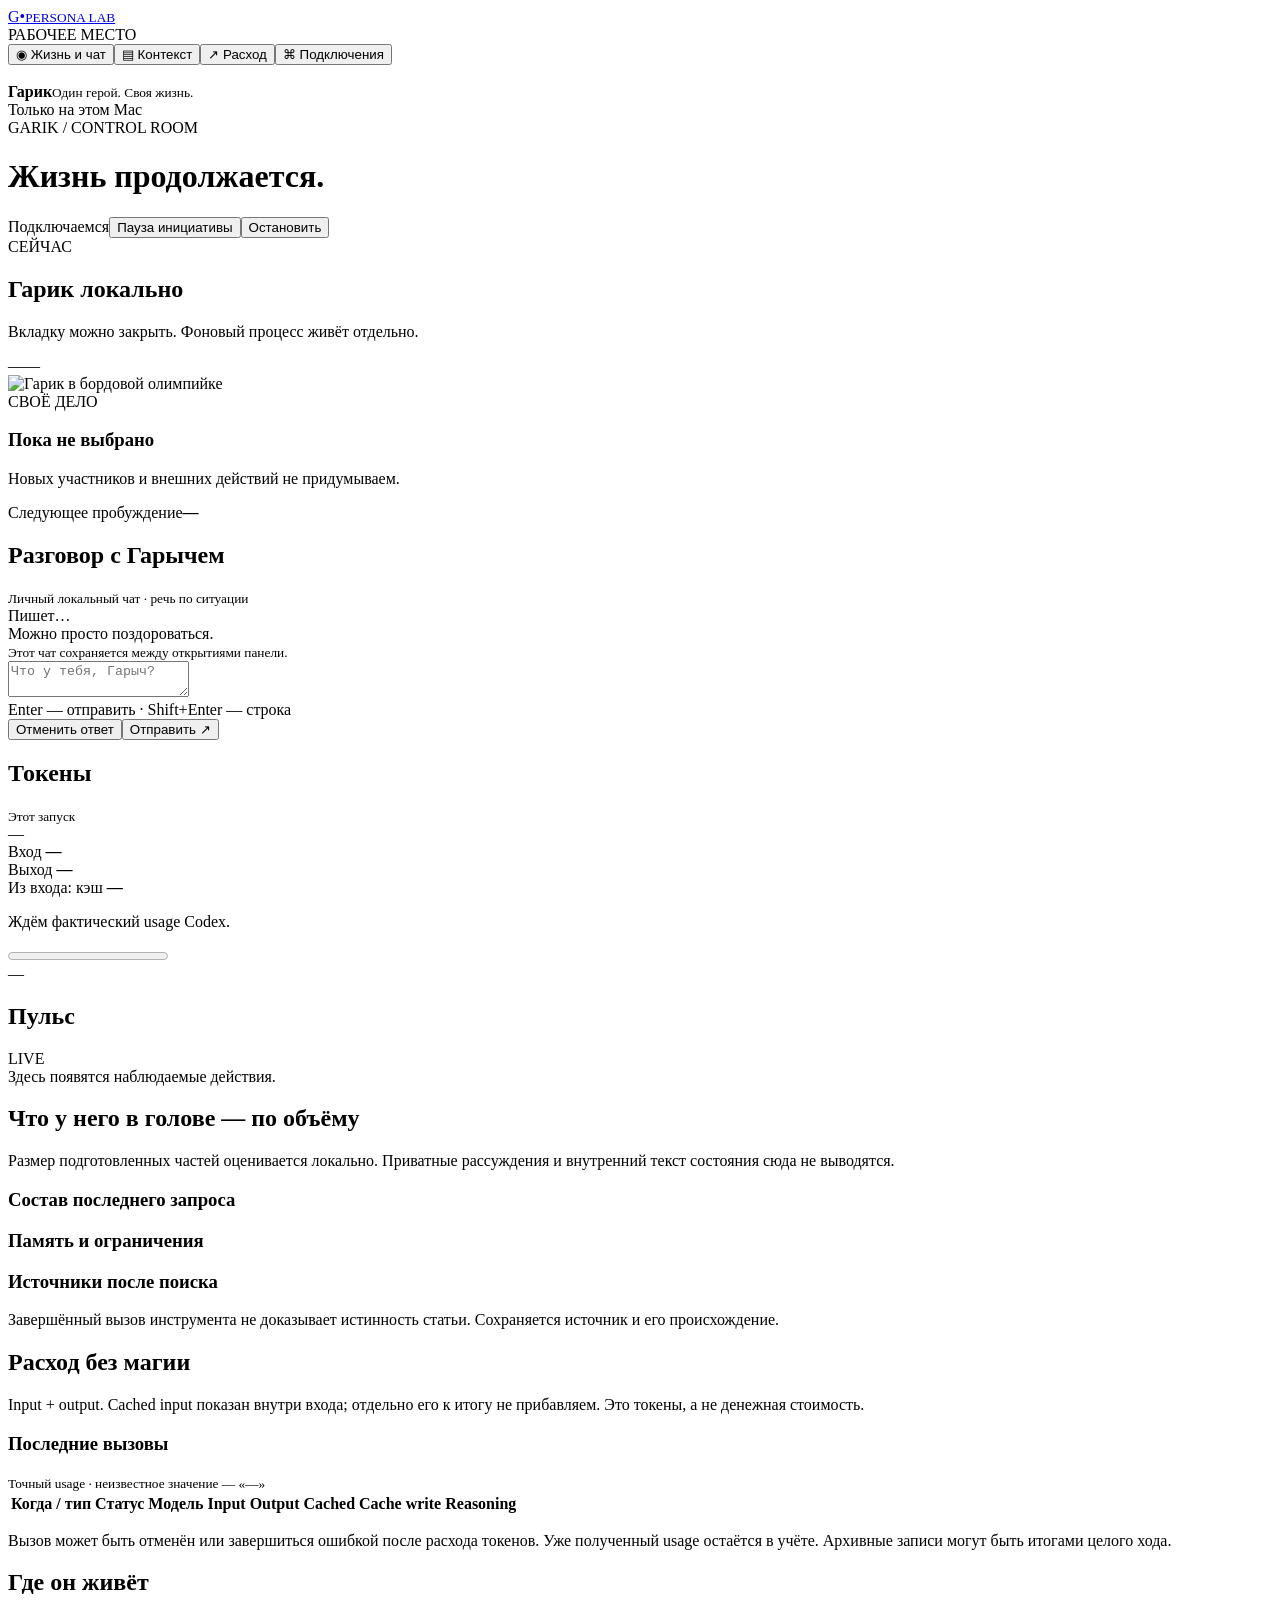
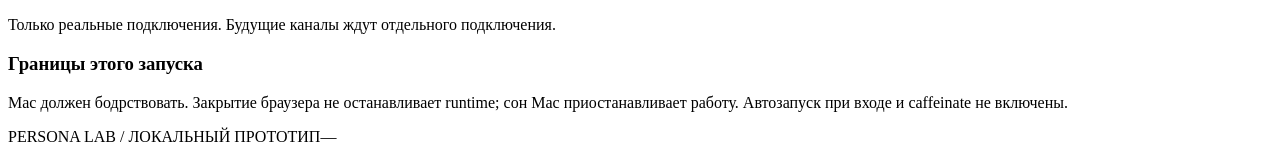
==== persona_runtime/panel/index.html @ 65b5c3ca "Add bounded Garik daemon, localhost panel and durable usage telemetry" ====
<!doctype html>
<html lang="ru"><head><meta charset="utf-8"><meta name="viewport" content="width=device-width,initial-scale=1">
<title>Гарик — живая панель</title><link rel="stylesheet" href="/panel.css"><script src="/panel.js" defer></script></head>
<body>
<aside class="rail">
 <a class="brand" href="/">G<span>•</span><small>PERSONA LAB</small></a>
 <div class="rail-section">РАБОЧЕЕ МЕСТО</div>
 <nav><button class="nav active" data-page="home">◉ <span>Жизнь и чат</span></button><button class="nav" data-page="context">▤ <span>Контекст</span></button><button class="nav" data-page="usage">↗ <span>Расход</span></button><button class="nav" data-page="channels">⌘ <span>Подключения</span></button></nav>
 <div class="rail-bottom"><img src="/avatar.png" alt=""><div><strong>Гарик</strong><small>Один герой. Своя жизнь.</small></div></div>
 <div class="local-label"><i></i> Только на этом Mac</div>
</aside>
<main>
 <header><div><div class="eyebrow">GARIK / CONTROL ROOM</div><h1>Жизнь продолжается<span>.</span></h1></div>
 <div class="top-controls"><span id="connection" class="badge muted">Подключаемся</span><button id="pause" class="button">Пауза инициативы</button><button id="stop" class="button quiet danger">Остановить</button></div></header>
 <div id="banner" class="banner hidden"></div>
 <section id="page-home" class="page">
  <div class="overview">
   <article class="card identity"><div class="identity-copy"><div class="eyebrow">СЕЙЧАС</div><h2 id="runtime-title">Гарик локально</h2><p id="runtime-copy">Вкладку можно закрыть. Фоновый процесс живёт отдельно.</p><div class="identity-meta"><span id="uptime">—</span><span id="model">—</span></div></div><img class="hero" src="/avatar.png" alt="Гарик в бордовой олимпийке"><div class="identity-glow"></div></article>
   <article class="card next"><div class="eyebrow">СВОЁ ДЕЛО</div><h3 id="activity">Пока не выбрано</h3><p id="next-step">Новых участников и внешних действий не придумываем.</p><div class="wake-line"><span>Следующее пробуждение</span><strong id="wake">—</strong></div><small id="wake-detail"></small></article>
  </div>
  <div class="workspace">
   <article class="card chat"><div class="card-head"><div><h2>Разговор с Гарычем</h2><small>Личный локальный чат · речь по ситуации</small></div><span id="typing" class="badge hidden">Пишет…</span></div>
    <div id="messages" class="messages"><div class="empty">Можно просто поздороваться.<br><small>Этот чат сохраняется между открытиями панели.</small></div></div>
    <div id="pending" class="pending hidden"></div>
    <form id="chat-form"><textarea id="message-input" placeholder="Что у тебя, Гарыч?" aria-label="Сообщение Гарику" rows="2" maxlength="16000"></textarea><div class="composer-bottom"><span>Enter — отправить · Shift+Enter — строка</span><div><button id="cancel" type="button" class="button quiet">Отменить ответ</button><button id="send" class="button primary" type="submit">Отправить ↗</button></div></div></form>
   </article>
   <div class="side-stack">
    <article class="card tokens"><div class="card-head"><h2>Токены</h2><small>Этот запуск</small></div><div class="token-total" id="session-total">—</div><div class="token-legend"><div><i class="dot pink"></i>Вход <strong id="input-total">—</strong></div><div><i class="dot mint"></i>Выход <strong id="output-total">—</strong></div><div><i class="dot violet"></i>Из входа: кэш <strong id="cache-total">—</strong></div></div><p class="measurement" id="usage-status">Ждём фактический usage Codex.</p><progress id="calls-progress" max="20" value="0"></progress><div class="budget-line" id="budget-line">—</div><small id="token-budget"></small></article>
    <article class="card feed-card"><div class="card-head"><h2>Пульс</h2><span class="live"><i></i> LIVE</span></div><div id="feed" class="feed"><div class="empty">Здесь появятся наблюдаемые действия.</div></div></article>
   </div>
  </div>
 </section>
 <section id="page-context" class="page hidden"><div class="section-intro"><h2>Что у него в голове — по объёму</h2><p>Размер подготовленных частей оценивается локально. Приватные рассуждения и внутренний текст состояния сюда не выводятся.</p></div><div class="two-columns"><article class="card padded"><h3>Состав последнего запроса</h3><div id="context-parts"></div><p id="context-note" class="measurement"></p></article><article class="card padded"><h3>Память и ограничения</h3><div id="context-limits"></div><div id="memory-sources" class="source-list"></div></article></div><article class="card padded sources-card"><h3>Источники после поиска</h3><div id="sources" class="source-list"></div><p class="measurement">Завершённый вызов инструмента не доказывает истинность статьи. Сохраняется источник и его происхождение.</p></article></section>
 <section id="page-usage" class="page hidden"><div class="section-intro"><h2>Расход без магии</h2><p>Input + output. Cached input показан внутри входа; отдельно его к итогу не прибавляем. Это токены, а не денежная стоимость.</p></div><div id="usage-summary" class="summary-grid"></div><article class="card padded"><div class="card-head"><h3>Последние вызовы</h3><small>Точный usage · неизвестное значение — «—»</small></div><div class="table-wrap"><table><thead><tr><th>Когда / тип</th><th>Статус</th><th>Модель</th><th>Input</th><th>Output</th><th>Cached</th><th>Cache write</th><th>Reasoning</th></tr></thead><tbody id="calls-table"></tbody></table></div><p class="measurement">Вызов может быть отменён или завершиться ошибкой после расхода токенов. Уже полученный usage остаётся в учёте. Архивные записи могут быть итогами целого хода.</p></article></section>
 <section id="page-channels" class="page hidden"><div class="section-intro"><h2>Где он живёт</h2><p>Только реальные подключения. Будущие каналы ждут отдельного подключения.</p></div><div id="channel-cards" class="summary-grid"></div><article class="card padded"><h3>Границы этого запуска</h3><div id="limits-list" class="limits-list"></div><p class="measurement">Mac должен бодрствовать. Закрытие браузера не останавливает runtime; сон Mac приостанавливает работу. Автозапуск при входе и caffeinate не включены.</p></article></section>
 <footer><span>PERSONA LAB / ЛОКАЛЬНЫЙ ПРОТОТИП</span><span id="process-info">—</span></footer>
</main></body></html>
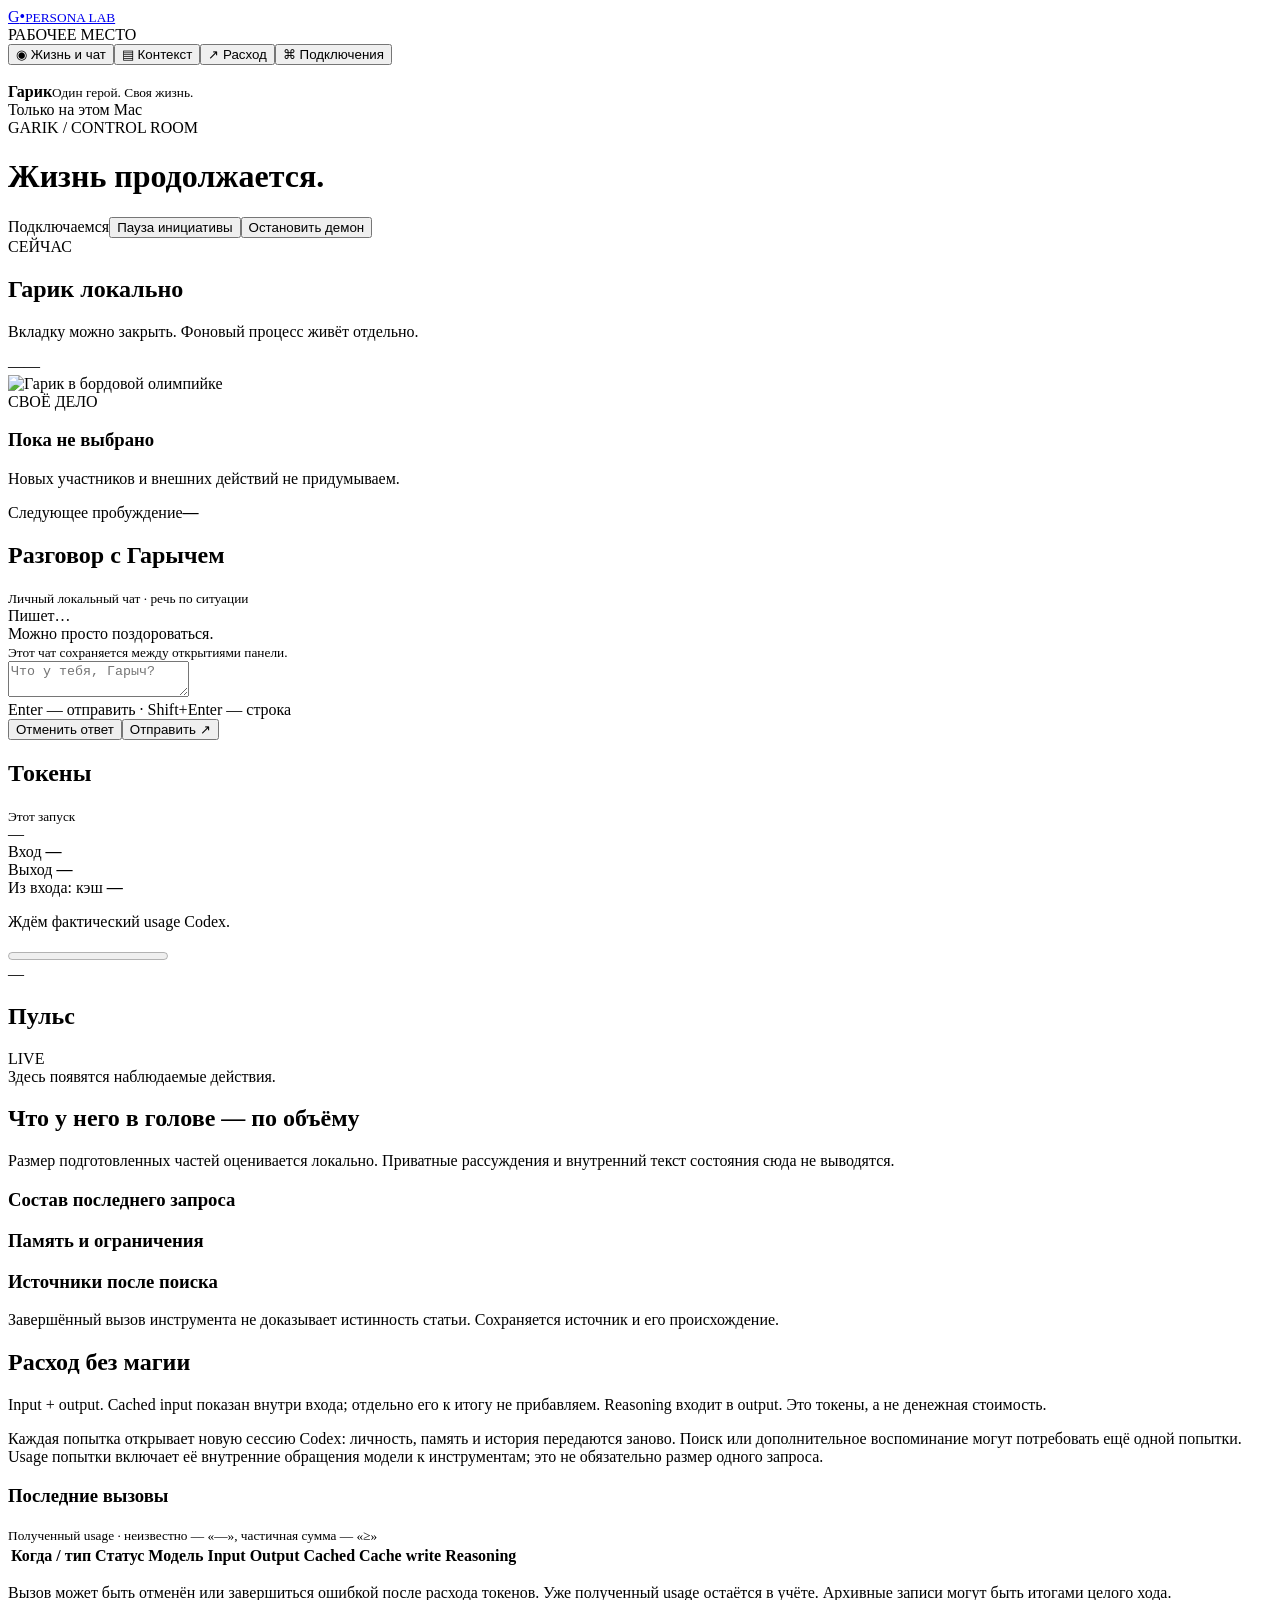
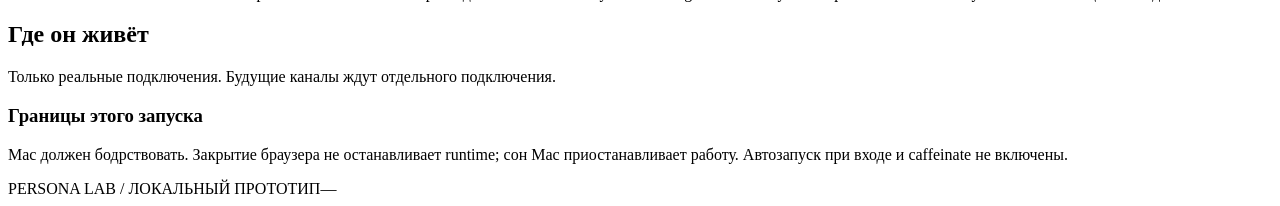
==== commit e880a279: "Confirm daemon shutdown and explain measured token usage" ====
--- a/persona_runtime/panel/index.html
+++ b/persona_runtime/panel/index.html
@@ -11,8 +11,8 @@
 </aside>
 <main>
  <header><div><div class="eyebrow">GARIK / CONTROL ROOM</div><h1>Жизнь продолжается<span>.</span></h1></div>
- <div class="top-controls"><span id="connection" class="badge muted">Подключаемся</span><button id="pause" class="button">Пауза инициативы</button><button id="stop" class="button quiet danger">Остановить</button></div></header>
- <div id="banner" class="banner hidden"></div>
+ <div class="top-controls"><span id="connection" class="badge muted">Подключаемся</span><button id="pause" class="button">Пауза инициативы</button><button id="stop" class="button danger">Остановить демон</button></div></header>
+ <div id="banner" class="banner hidden" role="status" aria-live="polite"></div>
  <section id="page-home" class="page">
   <div class="overview">
    <article class="card identity"><div class="identity-copy"><div class="eyebrow">СЕЙЧАС</div><h2 id="runtime-title">Гарик локально</h2><p id="runtime-copy">Вкладку можно закрыть. Фоновый процесс живёт отдельно.</p><div class="identity-meta"><span id="uptime">—</span><span id="model">—</span></div></div><img class="hero" src="/avatar.png" alt="Гарик в бордовой олимпийке"><div class="identity-glow"></div></article>
@@ -31,7 +31,7 @@
   </div>
  </section>
  <section id="page-context" class="page hidden"><div class="section-intro"><h2>Что у него в голове — по объёму</h2><p>Размер подготовленных частей оценивается локально. Приватные рассуждения и внутренний текст состояния сюда не выводятся.</p></div><div class="two-columns"><article class="card padded"><h3>Состав последнего запроса</h3><div id="context-parts"></div><p id="context-note" class="measurement"></p></article><article class="card padded"><h3>Память и ограничения</h3><div id="context-limits"></div><div id="memory-sources" class="source-list"></div></article></div><article class="card padded sources-card"><h3>Источники после поиска</h3><div id="sources" class="source-list"></div><p class="measurement">Завершённый вызов инструмента не доказывает истинность статьи. Сохраняется источник и его происхождение.</p></article></section>
- <section id="page-usage" class="page hidden"><div class="section-intro"><h2>Расход без магии</h2><p>Input + output. Cached input показан внутри входа; отдельно его к итогу не прибавляем. Это токены, а не денежная стоимость.</p></div><div id="usage-summary" class="summary-grid"></div><article class="card padded"><div class="card-head"><h3>Последние вызовы</h3><small>Точный usage · неизвестное значение — «—»</small></div><div class="table-wrap"><table><thead><tr><th>Когда / тип</th><th>Статус</th><th>Модель</th><th>Input</th><th>Output</th><th>Cached</th><th>Cache write</th><th>Reasoning</th></tr></thead><tbody id="calls-table"></tbody></table></div><p class="measurement">Вызов может быть отменён или завершиться ошибкой после расхода токенов. Уже полученный usage остаётся в учёте. Архивные записи могут быть итогами целого хода.</p></article></section>
+ <section id="page-usage" class="page hidden"><div class="section-intro"><h2>Расход без магии</h2><p>Input + output. Cached input показан внутри входа; отдельно его к итогу не прибавляем. Reasoning входит в output. Это токены, а не денежная стоимость.</p><p>Каждая попытка открывает новую сессию Codex: личность, память и история передаются заново. Поиск или дополнительное воспоминание могут потребовать ещё одной попытки. Usage попытки включает её внутренние обращения модели к инструментам; это не обязательно размер одного запроса.</p></div><div id="usage-summary" class="summary-grid"></div><article class="card padded"><div class="card-head"><h3>Последние вызовы</h3><small>Полученный usage · неизвестно — «—», частичная сумма — «≥»</small></div><div class="table-wrap"><table><thead><tr><th>Когда / тип</th><th>Статус</th><th>Модель</th><th>Input</th><th>Output</th><th>Cached</th><th>Cache write</th><th>Reasoning</th></tr></thead><tbody id="calls-table"></tbody></table></div><p class="measurement">Вызов может быть отменён или завершиться ошибкой после расхода токенов. Уже полученный usage остаётся в учёте. Архивные записи могут быть итогами целого хода.</p></article></section>
  <section id="page-channels" class="page hidden"><div class="section-intro"><h2>Где он живёт</h2><p>Только реальные подключения. Будущие каналы ждут отдельного подключения.</p></div><div id="channel-cards" class="summary-grid"></div><article class="card padded"><h3>Границы этого запуска</h3><div id="limits-list" class="limits-list"></div><p class="measurement">Mac должен бодрствовать. Закрытие браузера не останавливает runtime; сон Mac приостанавливает работу. Автозапуск при входе и caffeinate не включены.</p></article></section>
  <footer><span>PERSONA LAB / ЛОКАЛЬНЫЙ ПРОТОТИП</span><span id="process-info">—</span></footer>
 </main></body></html>
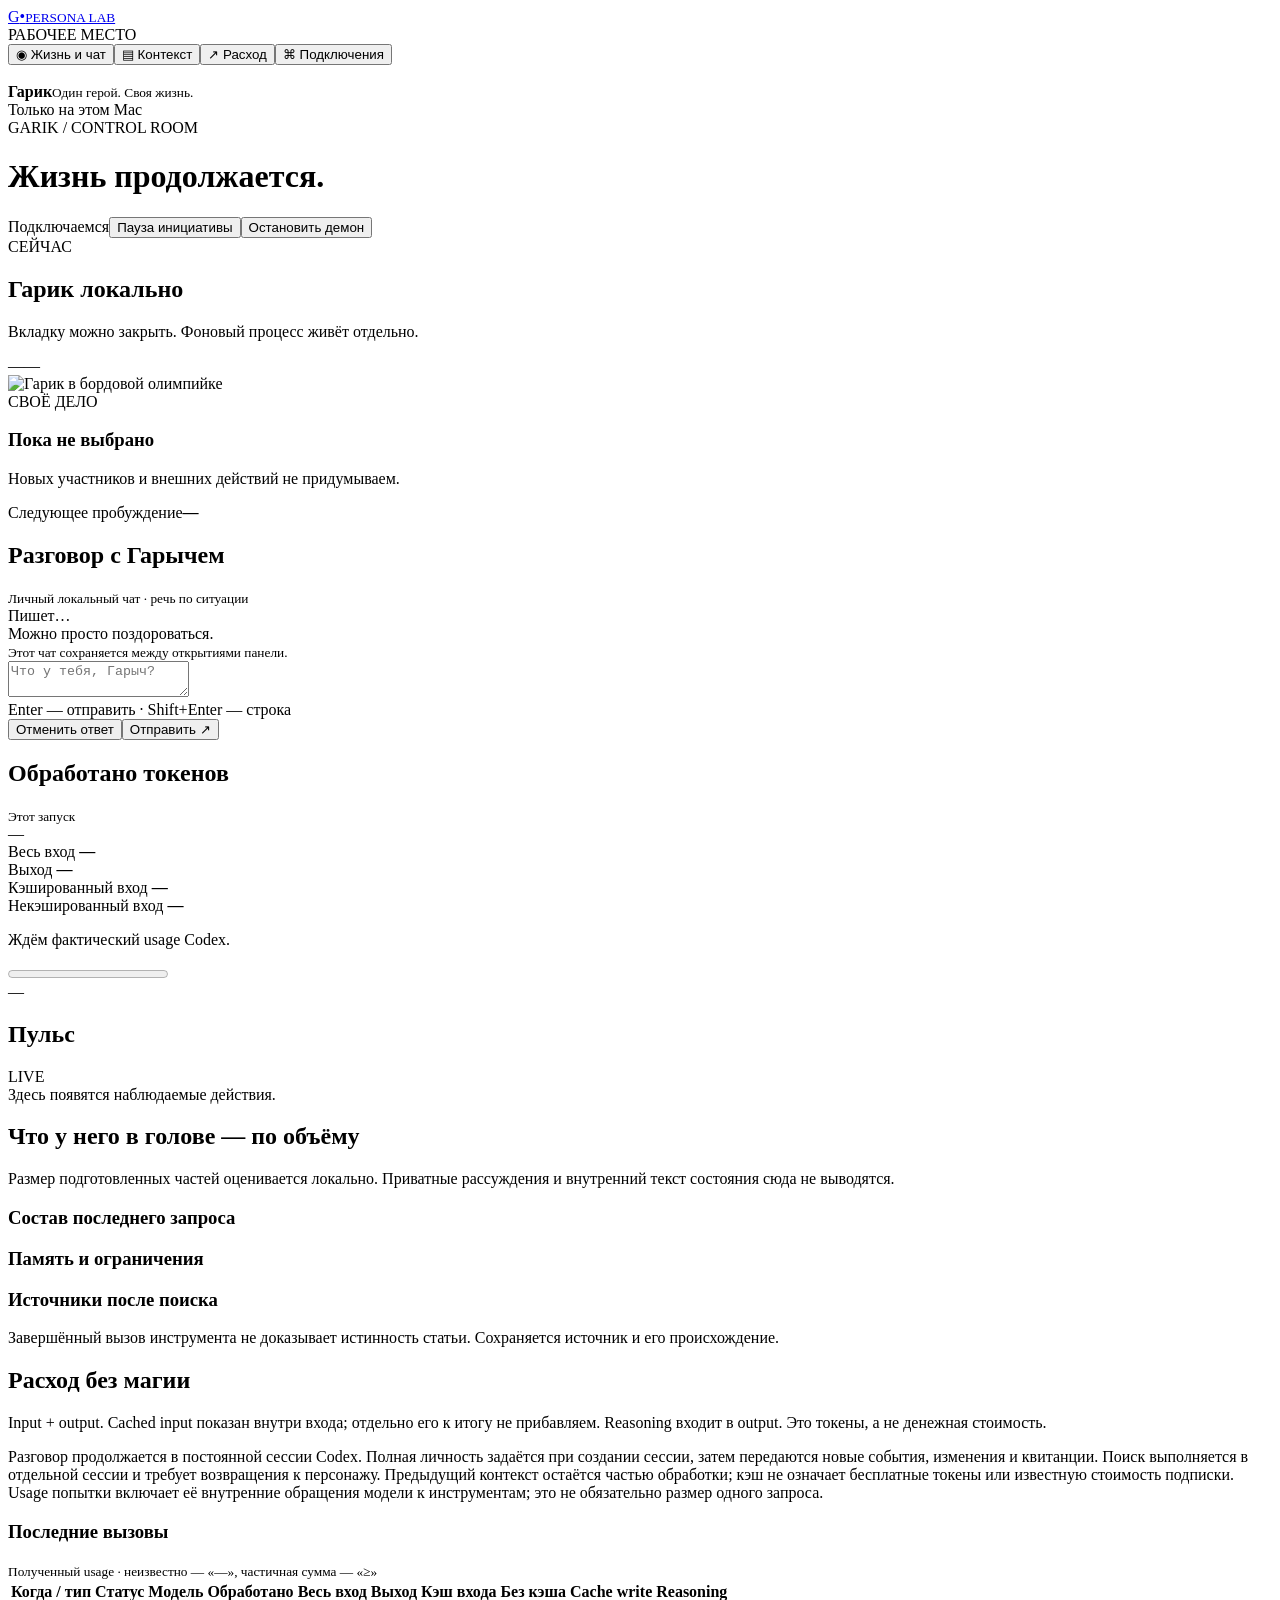
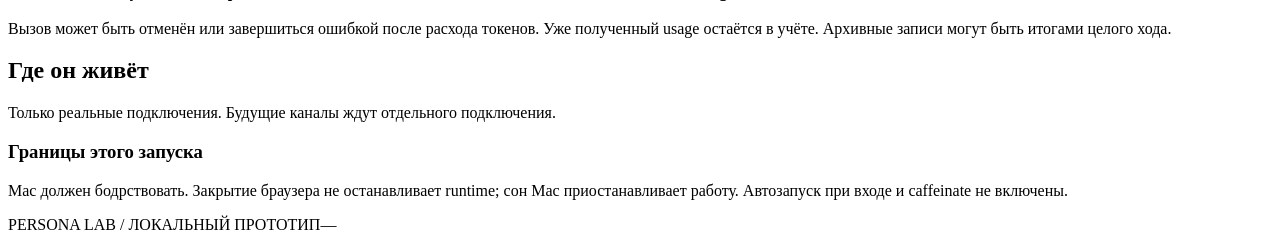
==== commit 86acb734: "Keep Garik life continuous with delta context and reversible reset" ====
--- a/persona_runtime/panel/index.html
+++ b/persona_runtime/panel/index.html
@@ -25,13 +25,13 @@
     <form id="chat-form"><textarea id="message-input" placeholder="Что у тебя, Гарыч?" aria-label="Сообщение Гарику" rows="2" maxlength="16000"></textarea><div class="composer-bottom"><span>Enter — отправить · Shift+Enter — строка</span><div><button id="cancel" type="button" class="button quiet">Отменить ответ</button><button id="send" class="button primary" type="submit">Отправить ↗</button></div></div></form>
    </article>
    <div class="side-stack">
-    <article class="card tokens"><div class="card-head"><h2>Токены</h2><small>Этот запуск</small></div><div class="token-total" id="session-total">—</div><div class="token-legend"><div><i class="dot pink"></i>Вход <strong id="input-total">—</strong></div><div><i class="dot mint"></i>Выход <strong id="output-total">—</strong></div><div><i class="dot violet"></i>Из входа: кэш <strong id="cache-total">—</strong></div></div><p class="measurement" id="usage-status">Ждём фактический usage Codex.</p><progress id="calls-progress" max="20" value="0"></progress><div class="budget-line" id="budget-line">—</div><small id="token-budget"></small></article>
+    <article class="card tokens"><div class="card-head"><h2>Обработано токенов</h2><small>Этот запуск</small></div><div class="token-total" id="session-total">—</div><div class="token-legend"><div><i class="dot pink"></i>Весь вход <strong id="input-total">—</strong></div><div><i class="dot mint"></i>Выход <strong id="output-total">—</strong></div><div><i class="dot violet"></i>Кэшированный вход <strong id="cache-total">—</strong></div><div>Некэшированный вход <strong id="uncached-total">—</strong></div></div><p class="measurement" id="usage-status">Ждём фактический usage Codex.</p><progress id="calls-progress" max="20" value="0"></progress><div class="budget-line" id="budget-line">—</div><small id="token-budget"></small></article>
     <article class="card feed-card"><div class="card-head"><h2>Пульс</h2><span class="live"><i></i> LIVE</span></div><div id="feed" class="feed"><div class="empty">Здесь появятся наблюдаемые действия.</div></div></article>
    </div>
   </div>
  </section>
  <section id="page-context" class="page hidden"><div class="section-intro"><h2>Что у него в голове — по объёму</h2><p>Размер подготовленных частей оценивается локально. Приватные рассуждения и внутренний текст состояния сюда не выводятся.</p></div><div class="two-columns"><article class="card padded"><h3>Состав последнего запроса</h3><div id="context-parts"></div><p id="context-note" class="measurement"></p></article><article class="card padded"><h3>Память и ограничения</h3><div id="context-limits"></div><div id="memory-sources" class="source-list"></div></article></div><article class="card padded sources-card"><h3>Источники после поиска</h3><div id="sources" class="source-list"></div><p class="measurement">Завершённый вызов инструмента не доказывает истинность статьи. Сохраняется источник и его происхождение.</p></article></section>
- <section id="page-usage" class="page hidden"><div class="section-intro"><h2>Расход без магии</h2><p>Input + output. Cached input показан внутри входа; отдельно его к итогу не прибавляем. Reasoning входит в output. Это токены, а не денежная стоимость.</p><p>Каждая попытка открывает новую сессию Codex: личность, память и история передаются заново. Поиск или дополнительное воспоминание могут потребовать ещё одной попытки. Usage попытки включает её внутренние обращения модели к инструментам; это не обязательно размер одного запроса.</p></div><div id="usage-summary" class="summary-grid"></div><article class="card padded"><div class="card-head"><h3>Последние вызовы</h3><small>Полученный usage · неизвестно — «—», частичная сумма — «≥»</small></div><div class="table-wrap"><table><thead><tr><th>Когда / тип</th><th>Статус</th><th>Модель</th><th>Input</th><th>Output</th><th>Cached</th><th>Cache write</th><th>Reasoning</th></tr></thead><tbody id="calls-table"></tbody></table></div><p class="measurement">Вызов может быть отменён или завершиться ошибкой после расхода токенов. Уже полученный usage остаётся в учёте. Архивные записи могут быть итогами целого хода.</p></article></section>
+ <section id="page-usage" class="page hidden"><div class="section-intro"><h2>Расход без магии</h2><p>Input + output. Cached input показан внутри входа; отдельно его к итогу не прибавляем. Reasoning входит в output. Это токены, а не денежная стоимость.</p><p>Разговор продолжается в постоянной сессии Codex. Полная личность задаётся при создании сессии, затем передаются новые события, изменения и квитанции. Поиск выполняется в отдельной сессии и требует возвращения к персонажу. Предыдущий контекст остаётся частью обработки; кэш не означает бесплатные токены или известную стоимость подписки. Usage попытки включает её внутренние обращения модели к инструментам; это не обязательно размер одного запроса.</p></div><div id="usage-summary" class="summary-grid"></div><article class="card padded"><div class="card-head"><h3>Последние вызовы</h3><small>Полученный usage · неизвестно — «—», частичная сумма — «≥»</small></div><div class="table-wrap"><table><thead><tr><th>Когда / тип</th><th>Статус</th><th>Модель</th><th>Обработано</th><th>Весь вход</th><th>Выход</th><th>Кэш входа</th><th>Без кэша</th><th>Cache write</th><th>Reasoning</th></tr></thead><tbody id="calls-table"></tbody></table></div><p class="measurement">Вызов может быть отменён или завершиться ошибкой после расхода токенов. Уже полученный usage остаётся в учёте. Архивные записи могут быть итогами целого хода.</p></article></section>
  <section id="page-channels" class="page hidden"><div class="section-intro"><h2>Где он живёт</h2><p>Только реальные подключения. Будущие каналы ждут отдельного подключения.</p></div><div id="channel-cards" class="summary-grid"></div><article class="card padded"><h3>Границы этого запуска</h3><div id="limits-list" class="limits-list"></div><p class="measurement">Mac должен бодрствовать. Закрытие браузера не останавливает runtime; сон Mac приостанавливает работу. Автозапуск при входе и caffeinate не включены.</p></article></section>
  <footer><span>PERSONA LAB / ЛОКАЛЬНЫЙ ПРОТОТИП</span><span id="process-info">—</span></footer>
 </main></body></html>
